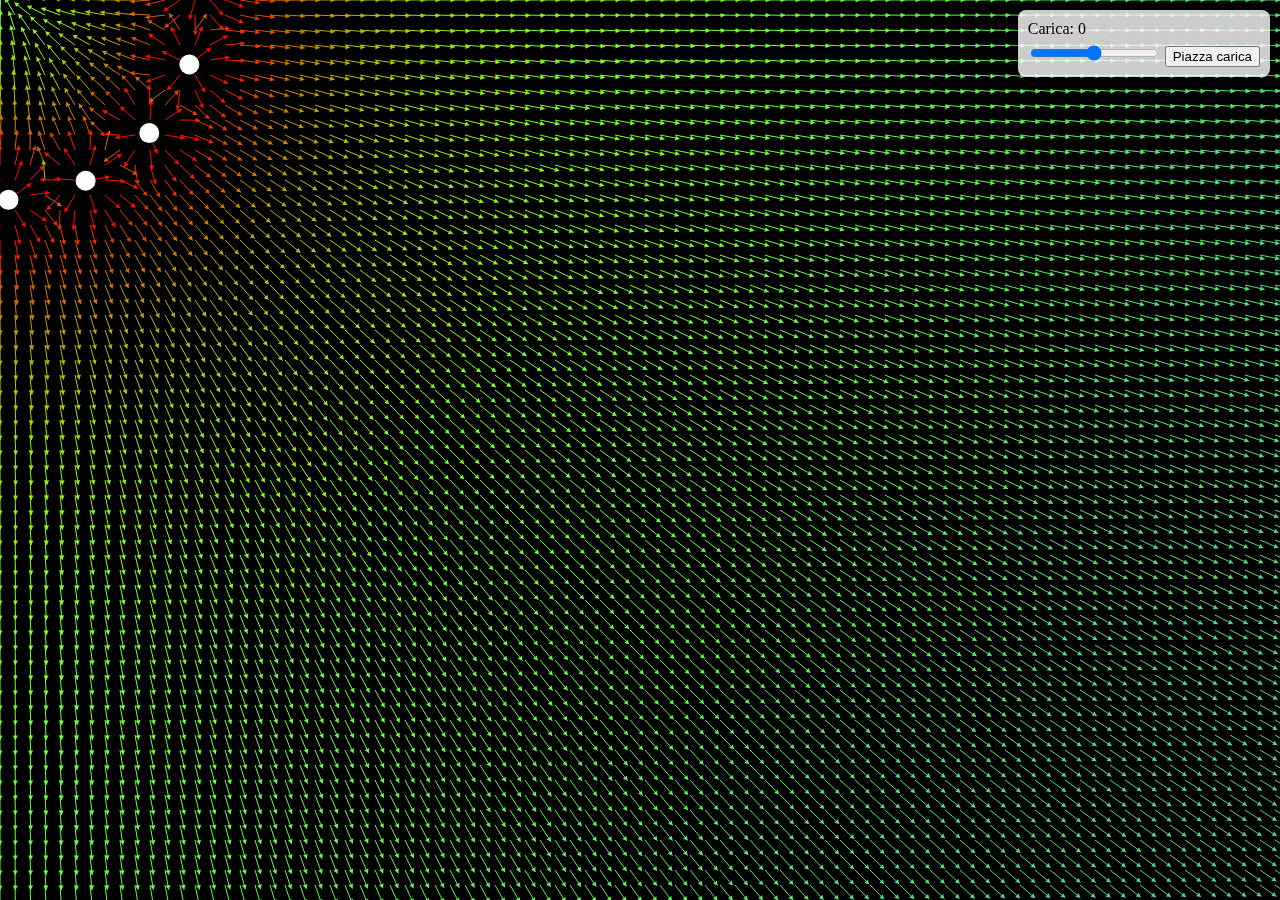
==== index.html @ b9a6e2a6 "Initial Commit" ====
<!DOCTYPE html>
<html lang="it">
<head>
    <meta charset="UTF-8">
    <meta name="viewport" content="width=device-width, initial-scale=1.0">
    <title>Campo Elettrico</title>
    <style>
        body {
            margin: 0;
            overflow: hidden;
        }
        canvas {
            display: block;
            background-color: black;
        }
        /* GUI in alto a destra */
        #gui {
            position: absolute;
            top: 10px;
            right: 10px;
            background-color: rgba(255, 255, 255, 0.8);
            padding: 10px;
            border-radius: 8px;
            box-shadow: 0 0 10px rgba(0, 0, 0, 0.5);
        }
        label {
            display: block;
            margin-bottom: 5px;
        }
        #caricaValue {
            display: inline-block;
            width: 30px;
        }
    </style>
</head>
<body>
    <canvas id="canvas"></canvas>

    <!-- GUI -->
    <div id="gui">
        <label for="carica">Carica: <span id="caricaValue">0</span></label>
        <input type="range" id="carica" min="-100" max="100" value="0">
        <button id="piazzaCarica">Piazza carica</button>
    </div>

    <script src="script.js"></script>
</body>
</html>
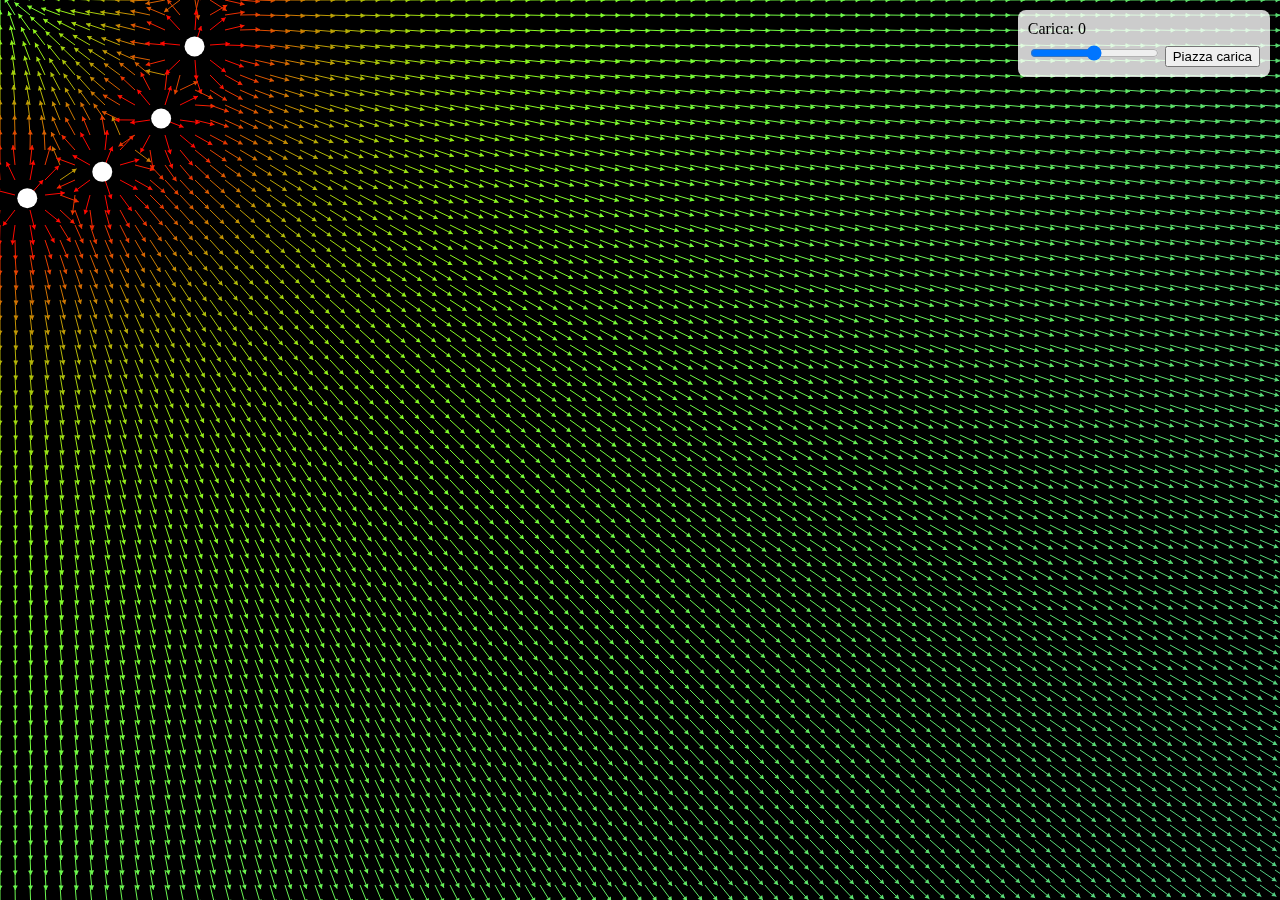
==== commit f44af632: "Ordine nei file" ====
--- a/index.html
+++ b/index.html
@@ -4,34 +4,7 @@
     <meta charset="UTF-8">
     <meta name="viewport" content="width=device-width, initial-scale=1.0">
     <title>Campo Elettrico</title>
-    <style>
-        body {
-            margin: 0;
-            overflow: hidden;
-        }
-        canvas {
-            display: block;
-            background-color: black;
-        }
-        /* GUI in alto a destra */
-        #gui {
-            position: absolute;
-            top: 10px;
-            right: 10px;
-            background-color: rgba(255, 255, 255, 0.8);
-            padding: 10px;
-            border-radius: 8px;
-            box-shadow: 0 0 10px rgba(0, 0, 0, 0.5);
-        }
-        label {
-            display: block;
-            margin-bottom: 5px;
-        }
-        #caricaValue {
-            display: inline-block;
-            width: 30px;
-        }
-    </style>
+    <link rel="stylesheet" href="style.css">
 </head>
 <body>
     <canvas id="canvas"></canvas>
@@ -44,5 +17,7 @@
     </div>
 
     <script src="script.js"></script>
+    <script src="gui.js"></script>
+
 </body>
 </html>--- a/style.css
+++ b/style.css
@@ -0,0 +1,26 @@
+body {
+    margin: 0;
+    overflow: hidden;
+}
+canvas {
+    display: block;
+    background-color: black;
+}
+/* GUI in alto a destra */
+#gui {
+    position: absolute;
+    top: 10px;
+    right: 10px;
+    background-color: rgba(255, 255, 255, 0.8);
+    padding: 10px;
+    border-radius: 8px;
+    box-shadow: 0 0 10px rgba(0, 0, 0, 0.5);
+}
+label {
+    display: block;
+    margin-bottom: 5px;
+}
+#caricaValue {
+    display: inline-block;
+    width: 30px;
+}